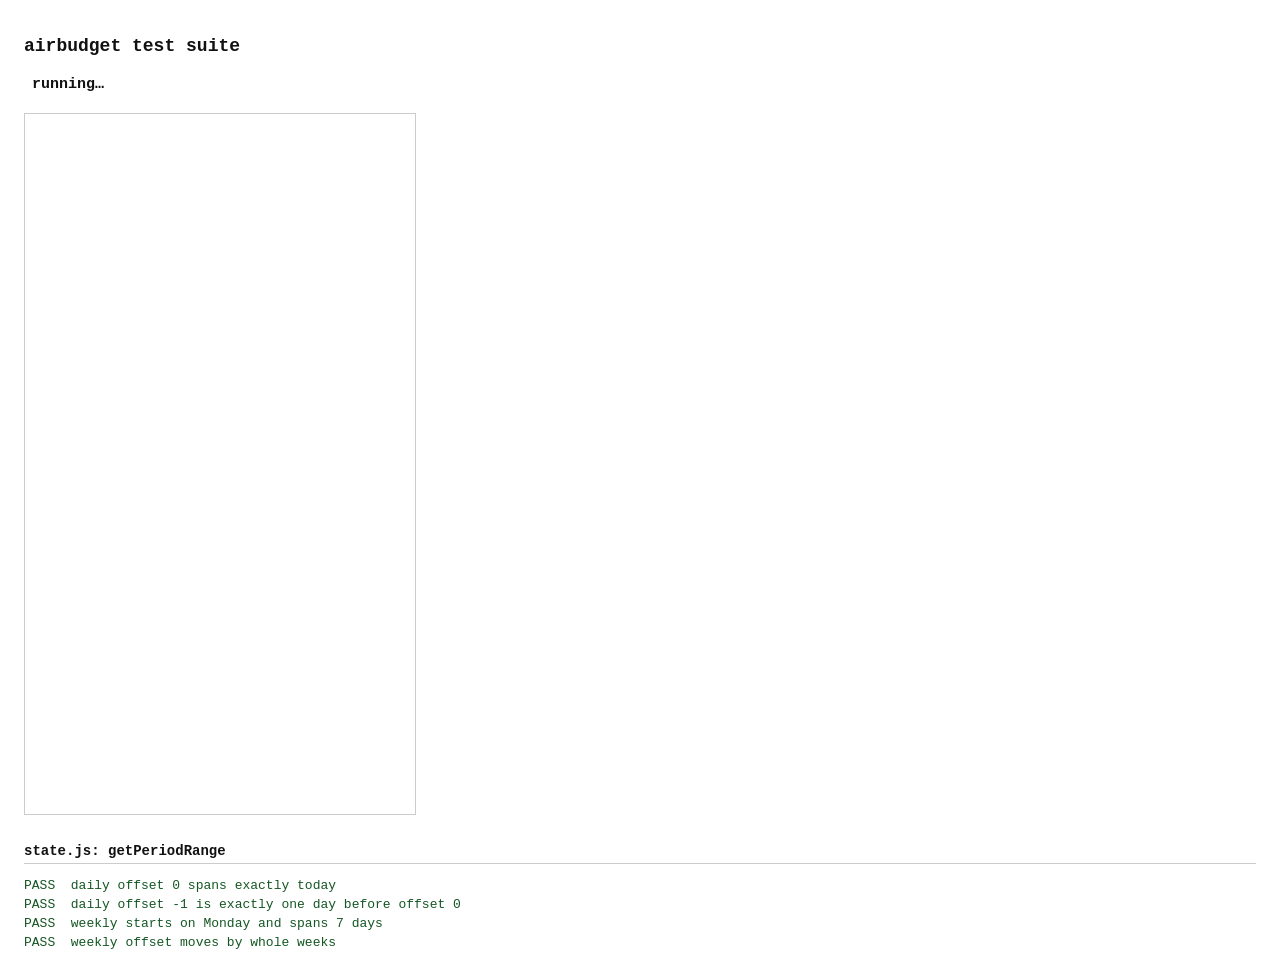
==== tests/tests.html @ 733e587b "first draft" ====
<!DOCTYPE html>
<html>

<head>
    <meta charset="UTF-8" />
    <title>airbudget tests</title>
    <style>
        body {
            font-family: monospace;
            font-size: 13px;
            padding: 16px;
            background: #fff;
            color: #111;
        }

        h1 {
            font-size: 18px;
        }

        h2 {
            font-size: 14px;
            margin-top: 24px;
            border-bottom: 1px solid #ccc;
            padding-bottom: 4px;
        }

        #summary {
            font-weight: bold;
            font-size: 15px;
            margin: 12px 0;
            padding: 8px;
        }

        #summary.pass {
            background: #d4edda;
            color: #155724;
        }

        #summary.fail {
            background: #f8d7da;
            color: #721c24;
        }

        .test-row {
            padding: 2px 0;
            white-space: pre-wrap;
        }

        .test-row.pass {
            color: #155724;
        }

        .test-row.fail {
            color: #721c24;
            font-weight: bold;
        }

        #app-frame {
            width: 390px;
            height: 700px;
            border: 1px solid #ccc;
        }
    </style>
</head>

<body>
    <h1>airbudget test suite</h1>
    <div id="summary">running…</div>
    <iframe id="app-frame" src="about:blank"></iframe>
    <div id="results"></div>

    <script src="runner.js"></script>
    <script src="helpers.js"></script>
    <script src="logic.test.js"></script>
    <script src="onboarding.test.js"></script>
    <script src="categories.test.js"></script>
    <script src="transaction.test.js"></script>
    <script src="detail.test.js"></script>
    <script src="settings.test.js"></script>
    <script>
        // The app under test registers a cache-first service worker. Any
        // registration left over from manually using the app in this same
        // browser would otherwise serve stale JS/HTML to every test.
        Promise.resolve()
            .then(function () {
                if (!("serviceWorker" in navigator)) {
                    return;
                }
                return navigator.serviceWorker.getRegistrations().then(function (regs) {
                    return Promise.all(regs.map(function (r) { return r.unregister(); }));
                });
            })
            .then(function () {
                if (!("caches" in window)) {
                    return;
                }
                return caches.keys().then(function (keys) {
                    return Promise.all(keys.map(function (k) { return caches.delete(k); }));
                });
            })
            .then(runTests);
    </script>
</body>

</html>
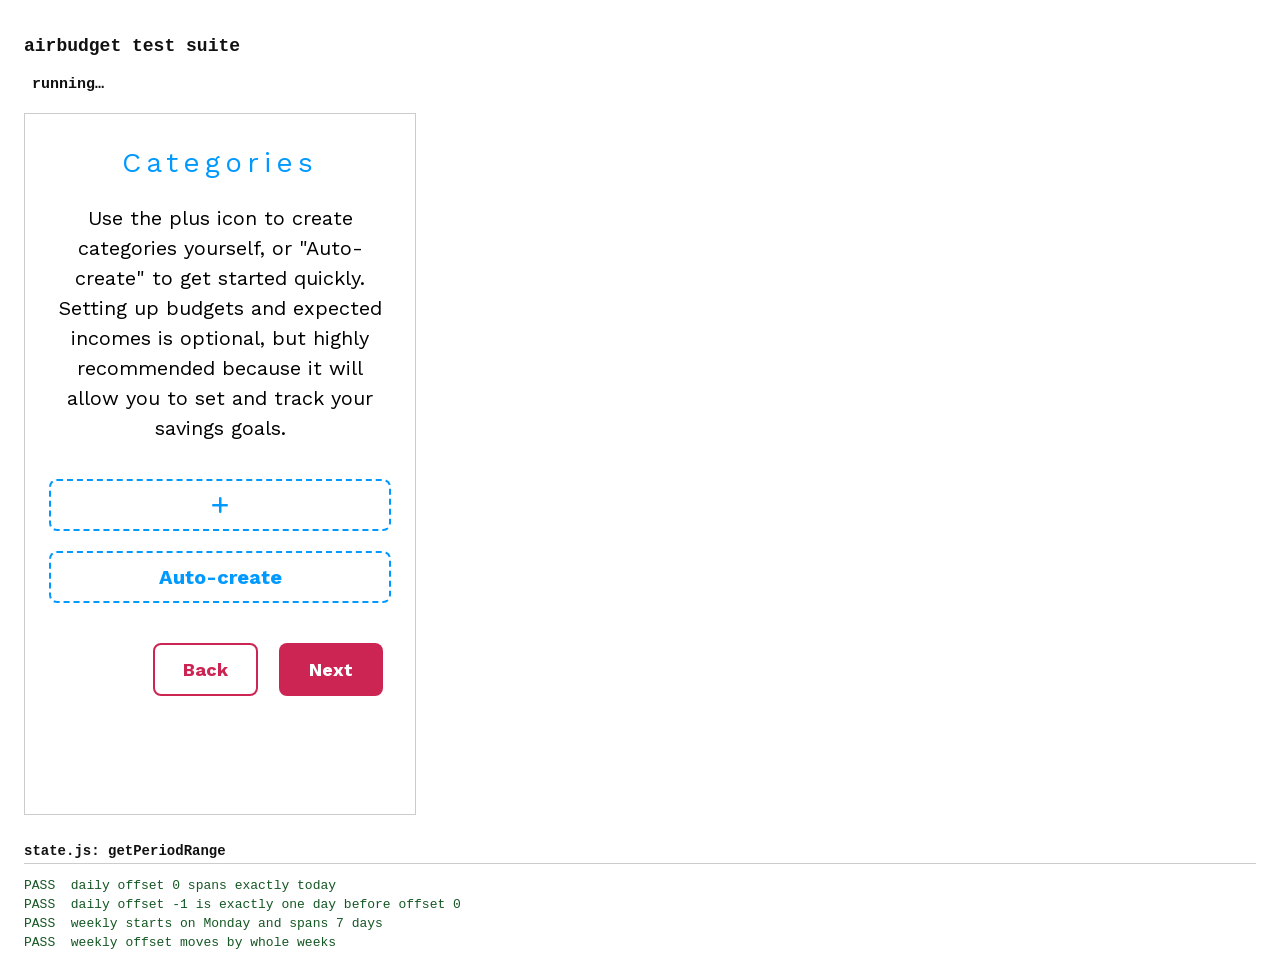
==== commit 9561c938: "goals" ====
--- a/tests/tests.html
+++ b/tests/tests.html
@@ -77,6 +77,7 @@
     <script src="transaction.test.js"></script>
     <script src="detail.test.js"></script>
     <script src="settings.test.js"></script>
+    <script src="goals.test.js"></script>
     <script>
         // The app under test registers a cache-first service worker. Any
         // registration left over from manually using the app in this same
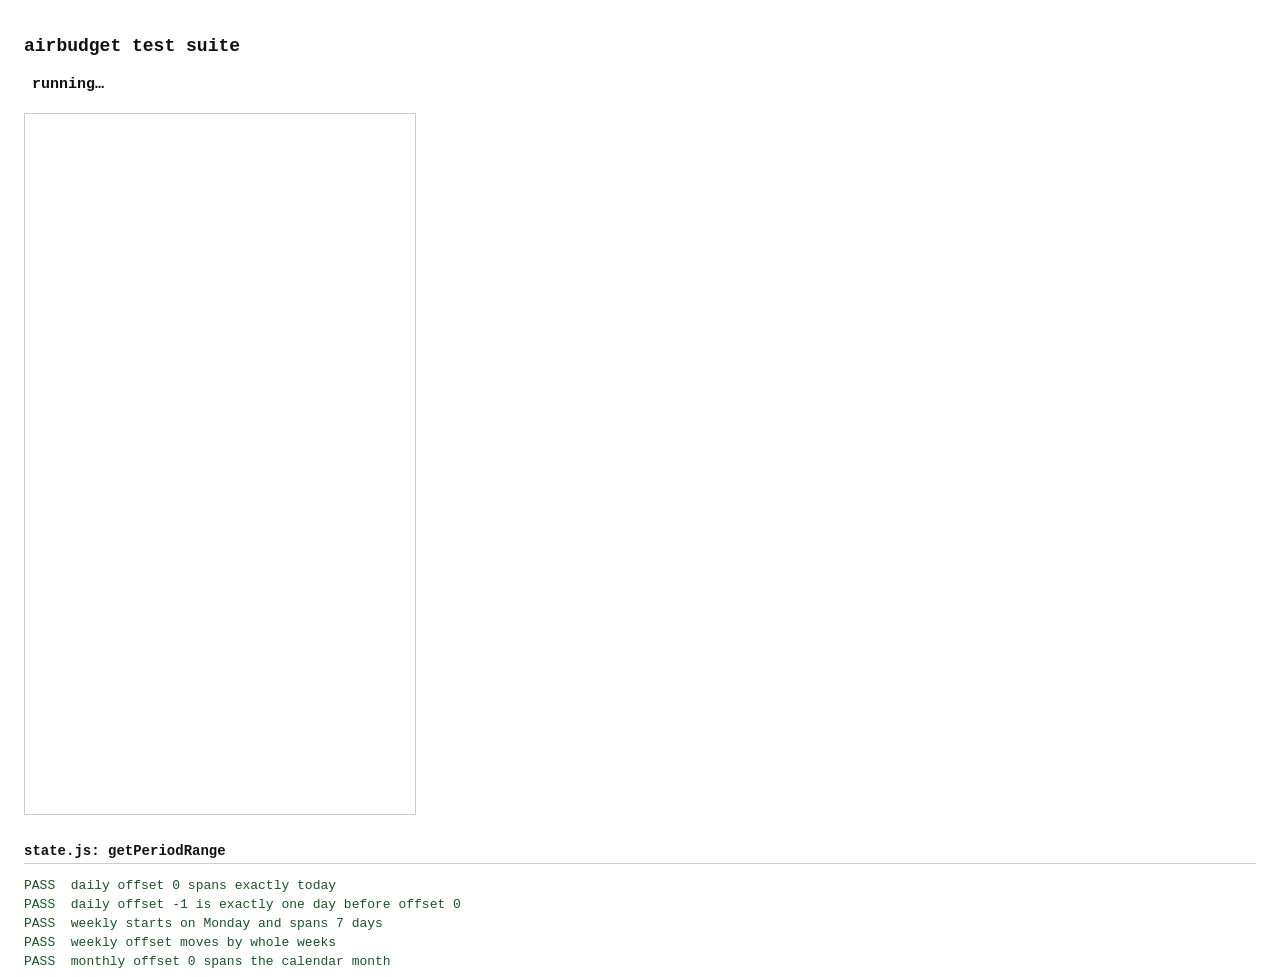
==== commit 26b30745: "goals tweaks; revert/apply tweaks" ====
--- a/tests/tests.html
+++ b/tests/tests.html
@@ -69,15 +69,25 @@
     <iframe id="app-frame" src="about:blank"></iframe>
     <div id="results"></div>
 
-    <script src="runner.js"></script>
-    <script src="helpers.js"></script>
-    <script src="logic.test.js"></script>
-    <script src="onboarding.test.js"></script>
-    <script src="categories.test.js"></script>
-    <script src="transaction.test.js"></script>
-    <script src="detail.test.js"></script>
-    <script src="settings.test.js"></script>
-    <script src="goals.test.js"></script>
+    <script>
+        // Each script is independently cached, so a reload alone doesn't
+        // guarantee fresh files. document.write cache-busts them while
+        // preserving load order, same as static script tags.
+        var testScriptCacheBust = Date.now() + "_" + Math.random().toString(36).slice(2, 8);
+        [
+            "runner.js",
+            "helpers.js",
+            "logic.test.js",
+            "onboarding.test.js",
+            "categories.test.js",
+            "transaction.test.js",
+            "detail.test.js",
+            "settings.test.js",
+            "goals.test.js"
+        ].forEach(function (src) {
+            document.write('<script src="' + src + '?v=' + testScriptCacheBust + '"><\/script>');
+        });
+    </script>
     <script>
         // The app under test registers a cache-first service worker. Any
         // registration left over from manually using the app in this same
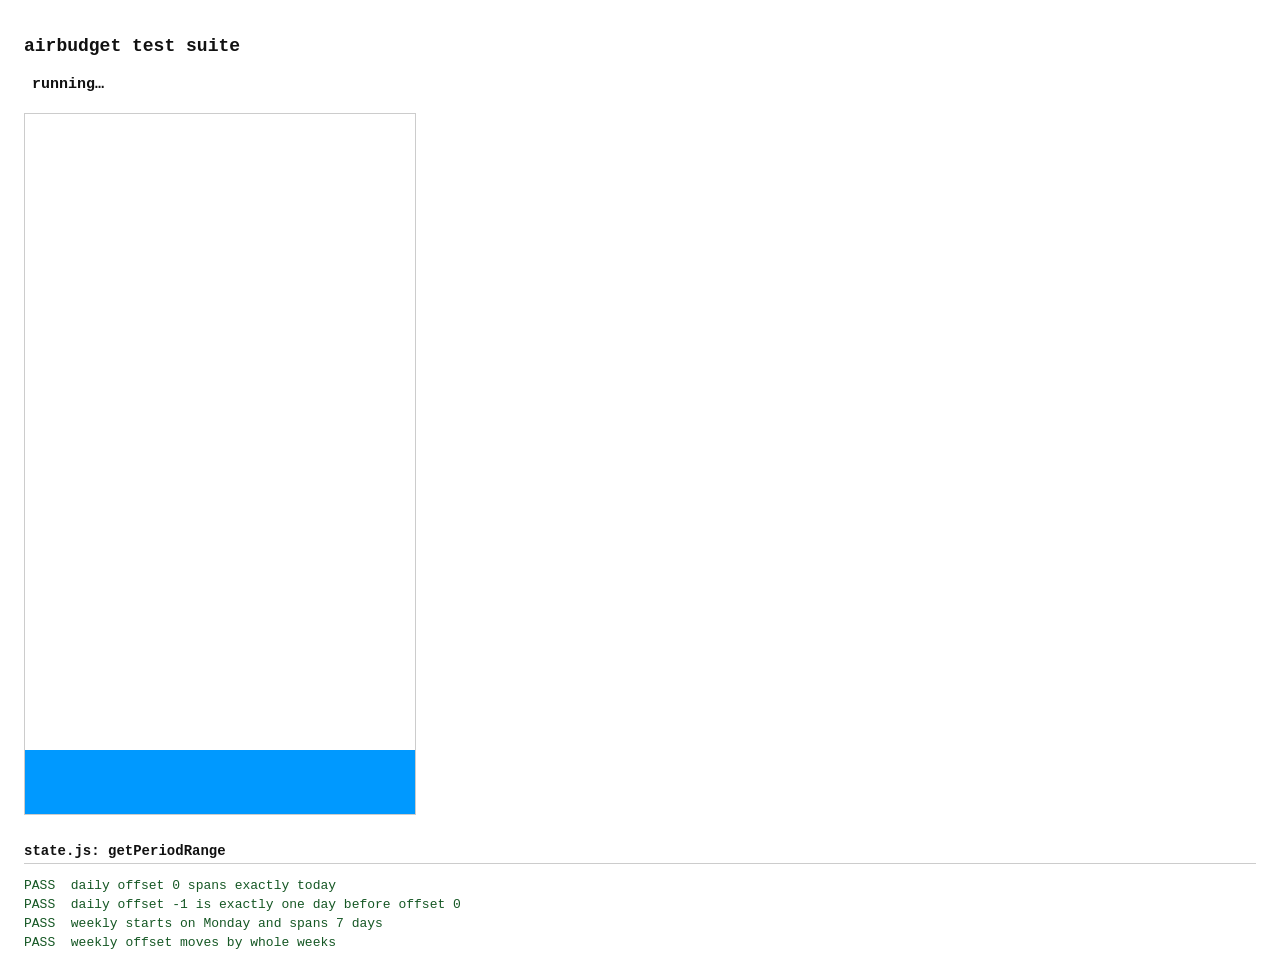
==== commit 917c417e: "report" ====
--- a/tests/tests.html
+++ b/tests/tests.html
@@ -83,7 +83,8 @@
             "transaction.test.js",
             "detail.test.js",
             "settings.test.js",
-            "goals.test.js"
+            "goals.test.js",
+            "report.test.js"
         ].forEach(function (src) {
             document.write('<script src="' + src + '?v=' + testScriptCacheBust + '"><\/script>');
         });
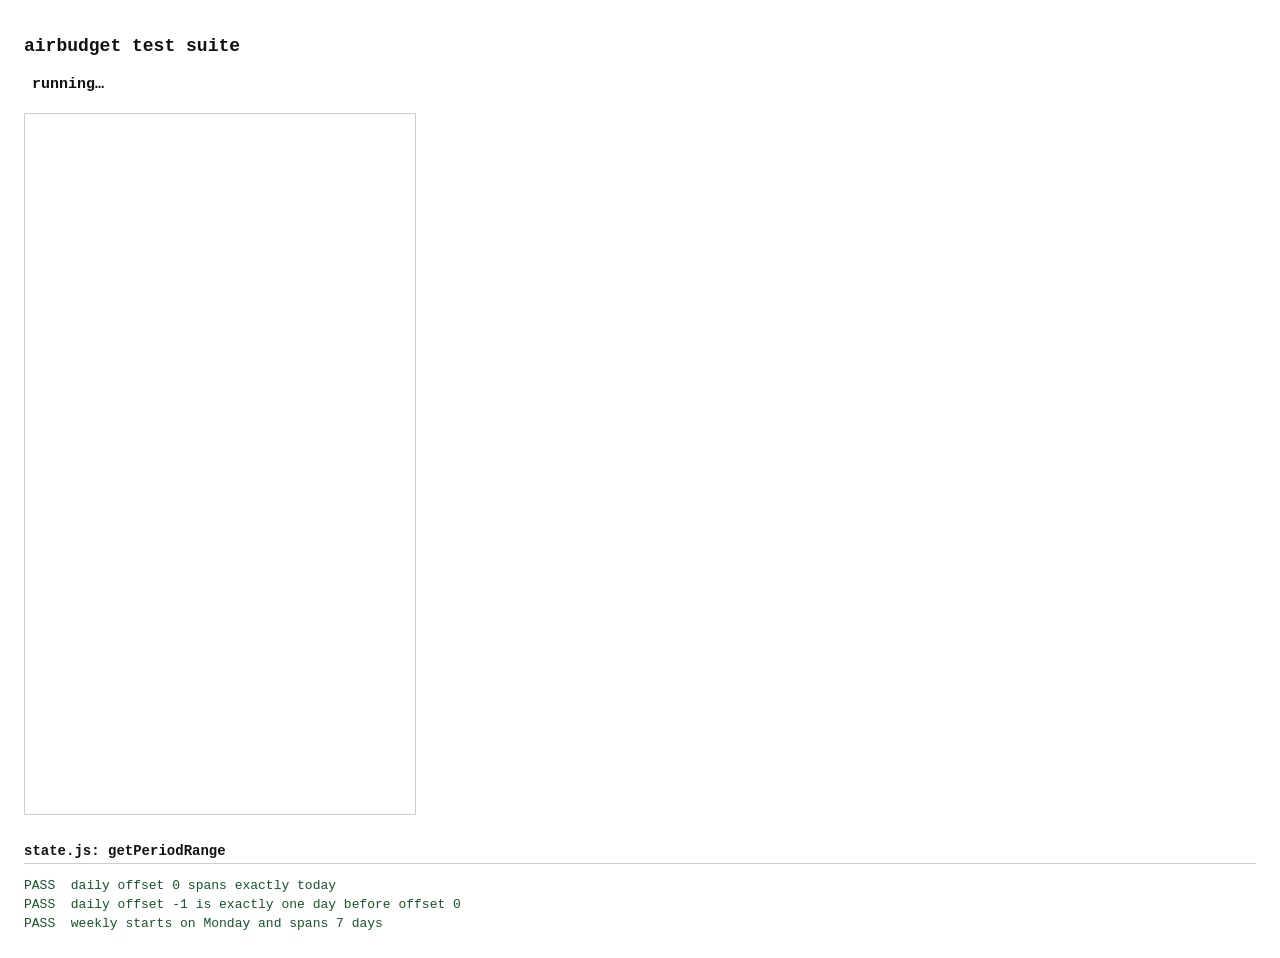
==== commit bc1fa88d: "move navbar shape to theme; harden tests suite" ====
--- a/tests/tests.html
+++ b/tests/tests.html
@@ -93,6 +93,14 @@
         // The app under test registers a cache-first service worker. Any
         // registration left over from manually using the app in this same
         // browser would otherwise serve stale JS/HTML to every test.
+        //
+        // A leftover service worker isn't the only staleness risk: Chrome's
+        // plain HTTP disk cache survives unregistering one. If another
+        // project was ever served from this same origin, its same-named
+        // files can still be cached and served here with no error.
+        // Force-refresh every asset index.html references, parsed from
+        // index.html itself so the list can't go stale, before any test
+        // loads the app.
         Promise.resolve()
             .then(function () {
                 if (!("serviceWorker" in navigator)) {
@@ -110,6 +118,22 @@
                     return Promise.all(keys.map(function (k) { return caches.delete(k); }));
                 });
             })
+            .then(function () {
+                var indexUrl = new URL("../index.html", location.href);
+                return fetch(indexUrl, { cache: "reload" })
+                    .then(function (r) { return r.text(); })
+                    .then(function (html) {
+                        var doc = new DOMParser().parseFromString(html, "text/html");
+                        var assetUrls = [];
+                        doc.querySelectorAll("script[src], link[href]").forEach(function (el) {
+                            var attr = el.hasAttribute("src") ? "src" : "href";
+                            assetUrls.push(new URL(el.getAttribute(attr), indexUrl));
+                        });
+                        return Promise.all(assetUrls.map(function (u) {
+                            return fetch(u, { cache: "reload" });
+                        }));
+                    });
+            })
             .then(runTests);
     </script>
 </body>
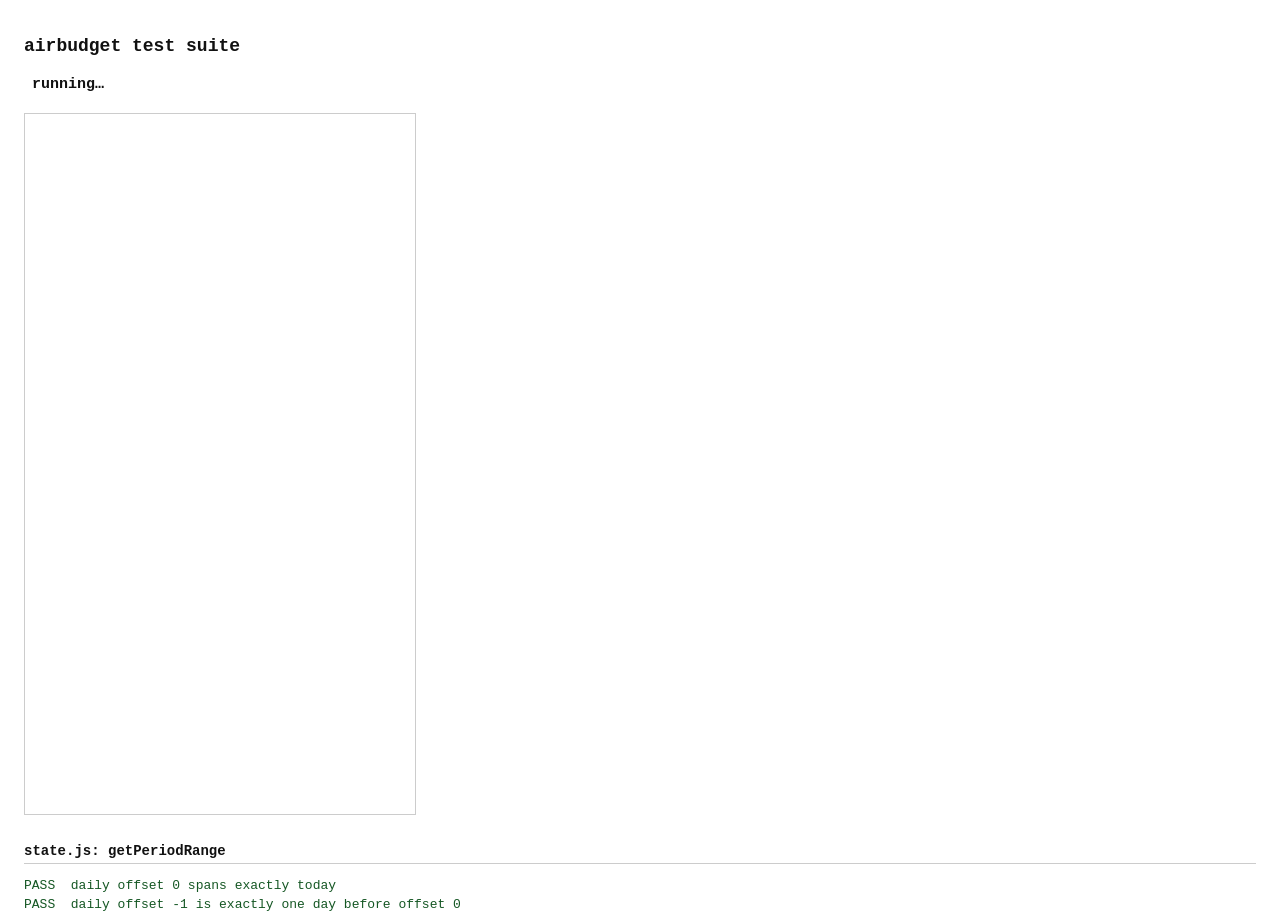
==== commit 8a3f9e5e: "apply banner & navbar & test suite changes from aircoach" ====
--- a/tests/tests.html
+++ b/tests/tests.html
@@ -70,37 +70,33 @@
     <div id="results"></div>
 
     <script>
-        // Each script is independently cached, so a reload alone doesn't
-        // guarantee fresh files. document.write cache-busts them while
-        // preserving load order, same as static script tags.
-        var testScriptCacheBust = Date.now() + "_" + Math.random().toString(36).slice(2, 8);
-        [
-            "runner.js",
-            "helpers.js",
-            "logic.test.js",
-            "onboarding.test.js",
-            "categories.test.js",
-            "transaction.test.js",
-            "detail.test.js",
-            "settings.test.js",
-            "goals.test.js",
-            "report.test.js"
-        ].forEach(function (src) {
-            document.write('<script src="' + src + '?v=' + testScriptCacheBust + '"><\/script>');
-        });
-    </script>
-    <script>
-        // The app under test registers a cache-first service worker. Any
+        // sw.js registers with scope "/", covering /tests/ too — a
         // registration left over from manually using the app in this same
-        // browser would otherwise serve stale JS/HTML to every test.
+        // browser can intercept and serve a stale response for this page's
+        // own script tags below, intermittently. Must be cleared before
+        // loading anything else, not after.
         //
         // A leftover service worker isn't the only staleness risk: Chrome's
         // plain HTTP disk cache survives unregistering one. If another
         // project was ever served from this same origin, its same-named
-        // files can still be cached and served here with no error.
-        // Force-refresh every asset index.html references, parsed from
-        // index.html itself so the list can't go stale, before any test
-        // loads the app.
+        // files can still be cached and served here with no error. Force-
+        // refresh every asset index.html references, parsed from index.html
+        // itself so the list can't go stale, before any test loads the app.
+        //
+        // Scripts load via createElement rather than document.write: write
+        // only guarantees in-order execution during the page's initial
+        // synchronous parse, so anything delaying that (a slow extension,
+        // this very async chain) can make it silently no-op.
+        function loadScript(src) {
+            return new Promise(function (resolve, reject) {
+                var el = document.createElement("script");
+                el.src = src;
+                el.onload = resolve;
+                el.onerror = reject;
+                document.body.appendChild(el);
+            });
+        }
+
         Promise.resolve()
             .then(function () {
                 if (!("serviceWorker" in navigator)) {
@@ -119,6 +115,26 @@
                 });
             })
             .then(function () {
+                var testScriptCacheBust = Date.now() + "_" + Math.random().toString(36).slice(2, 8);
+                var scripts = [
+                    "runner.js",
+                    "helpers.js",
+                    "logic.test.js",
+                    "onboarding.test.js",
+                    "categories.test.js",
+                    "transaction.test.js",
+                    "detail.test.js",
+                    "settings.test.js",
+                    "goals.test.js",
+                    "report.test.js"
+                ];
+                return scripts.reduce(function (chain, src) {
+                    return chain.then(function () {
+                        return loadScript(src + "?v=" + testScriptCacheBust);
+                    });
+                }, Promise.resolve());
+            })
+            .then(function () {
                 var indexUrl = new URL("../index.html", location.href);
                 return fetch(indexUrl, { cache: "reload" })
                     .then(function (r) { return r.text(); })
@@ -134,7 +150,9 @@
                         }));
                     });
             })
-            .then(runTests);
+            .then(function () {
+                runTests();
+            });
     </script>
 </body>
 
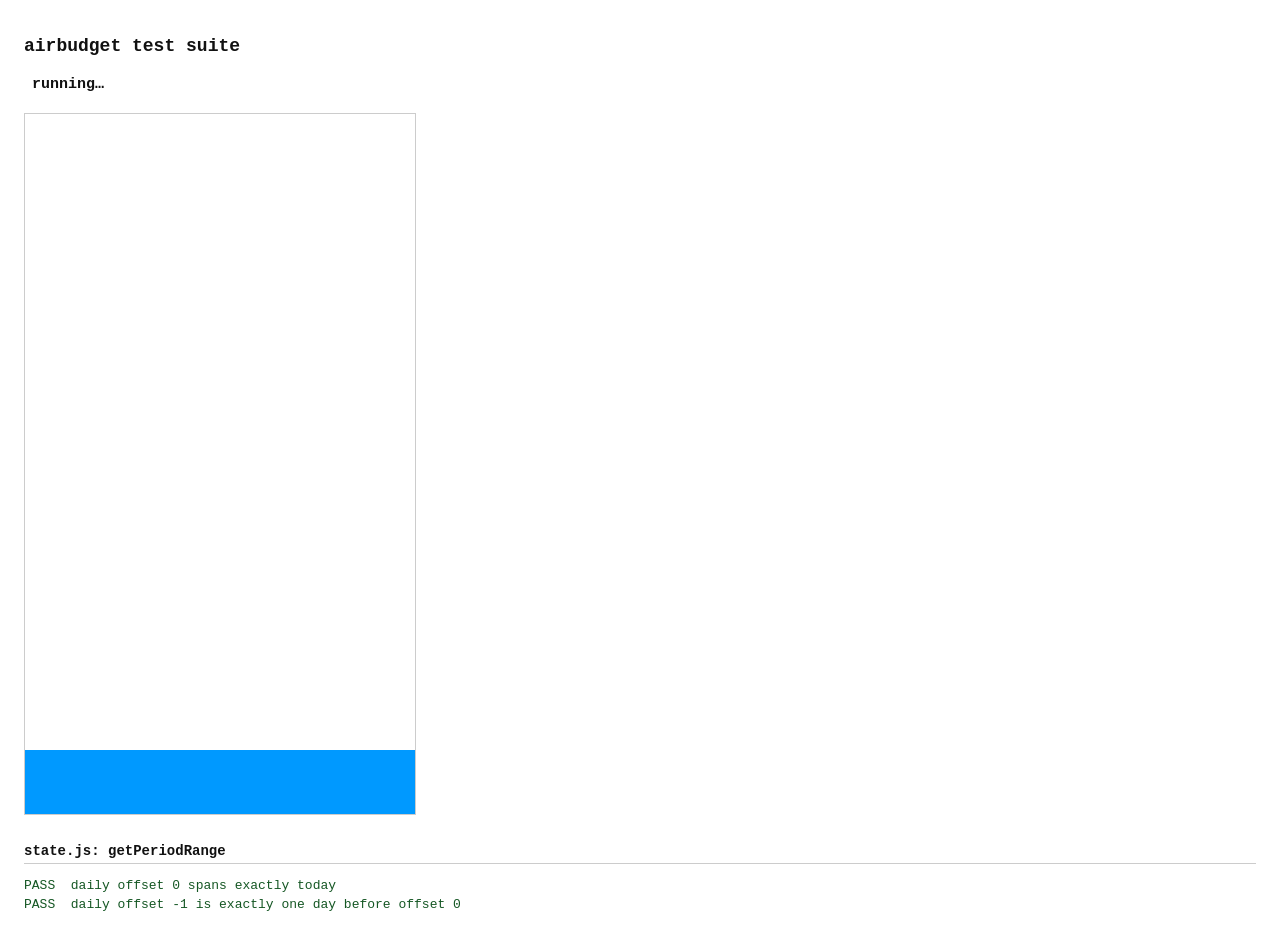
==== commit 0d8f9a52: "tests reorg" ====
--- a/tests/tests.html
+++ b/tests/tests.html
@@ -122,6 +122,7 @@
                     "logic.test.js",
                     "onboarding.test.js",
                     "categories.test.js",
+                    "main-view.test.js",
                     "transaction.test.js",
                     "detail.test.js",
                     "settings.test.js",
